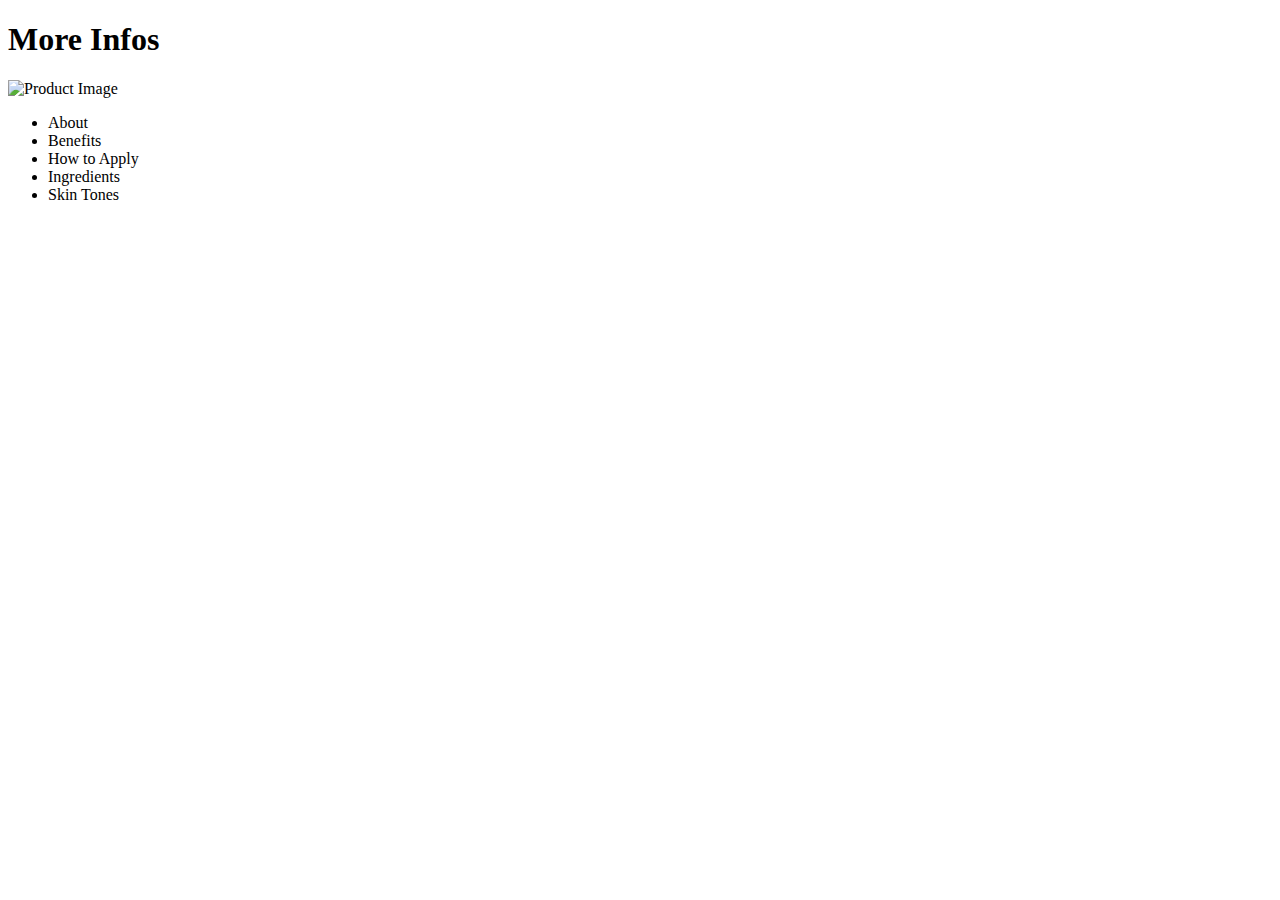
==== pages/aboutus.html @ 041945e0 "Initial commit" ====
<!DOCTYPE html>
<html lang="en">
<head>
    <meta charset="UTF-8">
    <meta name="viewport" content="width=device-width, initial-scale=1.0">
    <title>Product Info</title>
    <link rel="stylesheet" href="style.css">
</head>
<body>
    <header>
        <h1 class="center-text">More Infos</h1>
    </header>
    <main>
        <div class="info-container">
            <div class="left-side">
                <img src="your-product-image.jpg" alt="Product Image">
                <!-- Add more images as needed -->
            </div>
            <div class="right-side">
                <ul>
                    <li>About</li>
                    <li>Benefits</li>
                    <li>How to Apply</li>
                    <li>Ingredients</li>
                    <li>Skin Tones</li>
                </ul>
            </div>
        </div>
    </main>
</body>
</html>
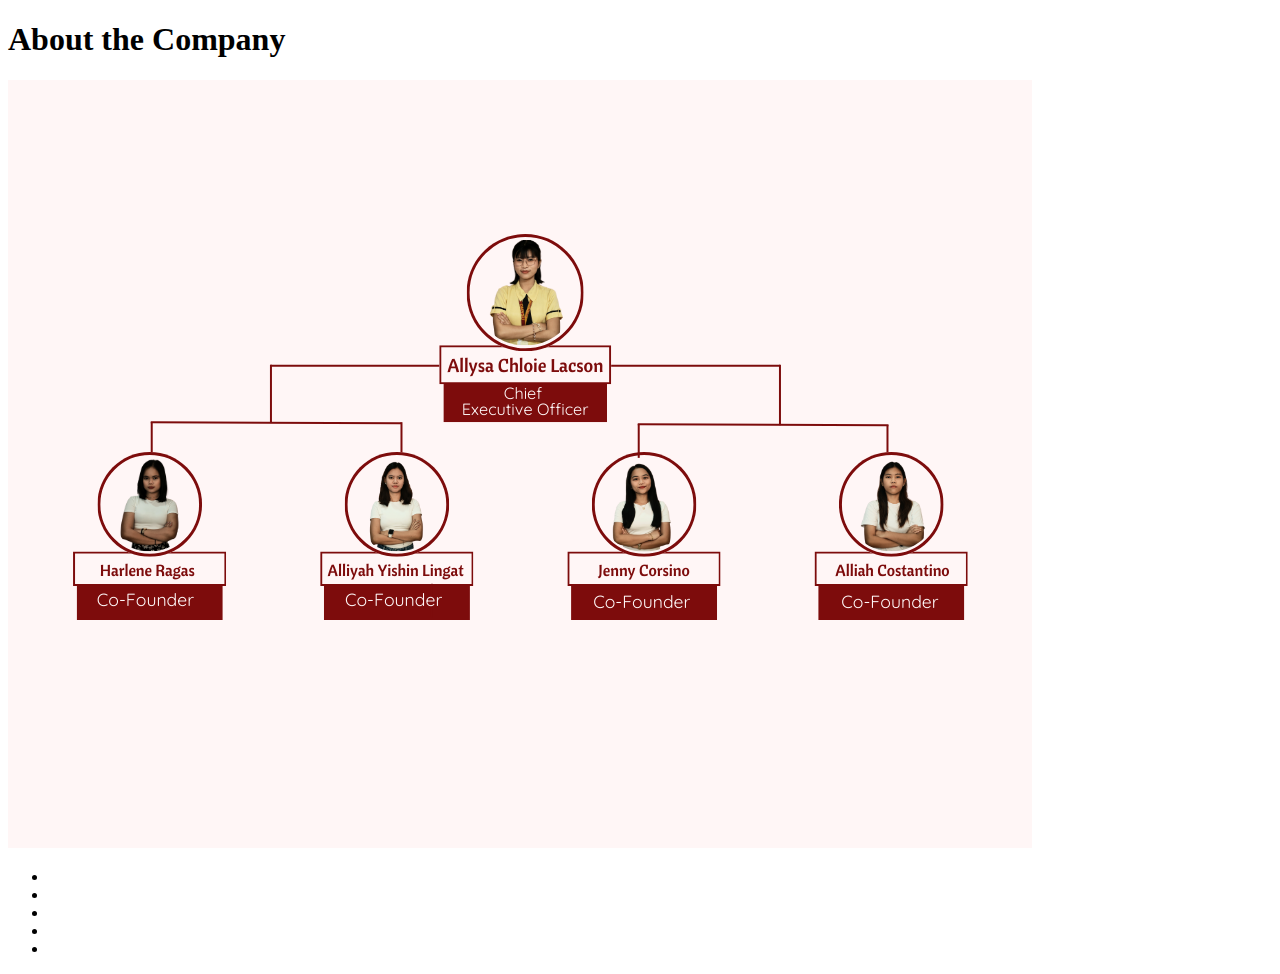
==== commit 15159982: "large file to github" ====
--- a/pages/aboutus.html
+++ b/pages/aboutus.html
@@ -8,21 +8,21 @@
 </head>
 <body>
     <header>
-        <h1 class="center-text">More Infos</h1>
+        <h1 class="center-text">About the Company</h1>
     </header>
     <main>
         <div class="info-container">
             <div class="left-side">
-                <img src="your-product-image.jpg" alt="Product Image">
+                <img src="../assets/images/category-images/Founding.png" alt="Product Image">
                 <!-- Add more images as needed -->
             </div>
             <div class="right-side">
                 <ul>
-                    <li>About</li>
-                    <li>Benefits</li>
-                    <li>How to Apply</li>
-                    <li>Ingredients</li>
-                    <li>Skin Tones</li>
+                    <li></li>
+                    <li></li>
+                    <li></li>
+                    <li></li>
+                    <li></li>
                 </ul>
             </div>
         </div>
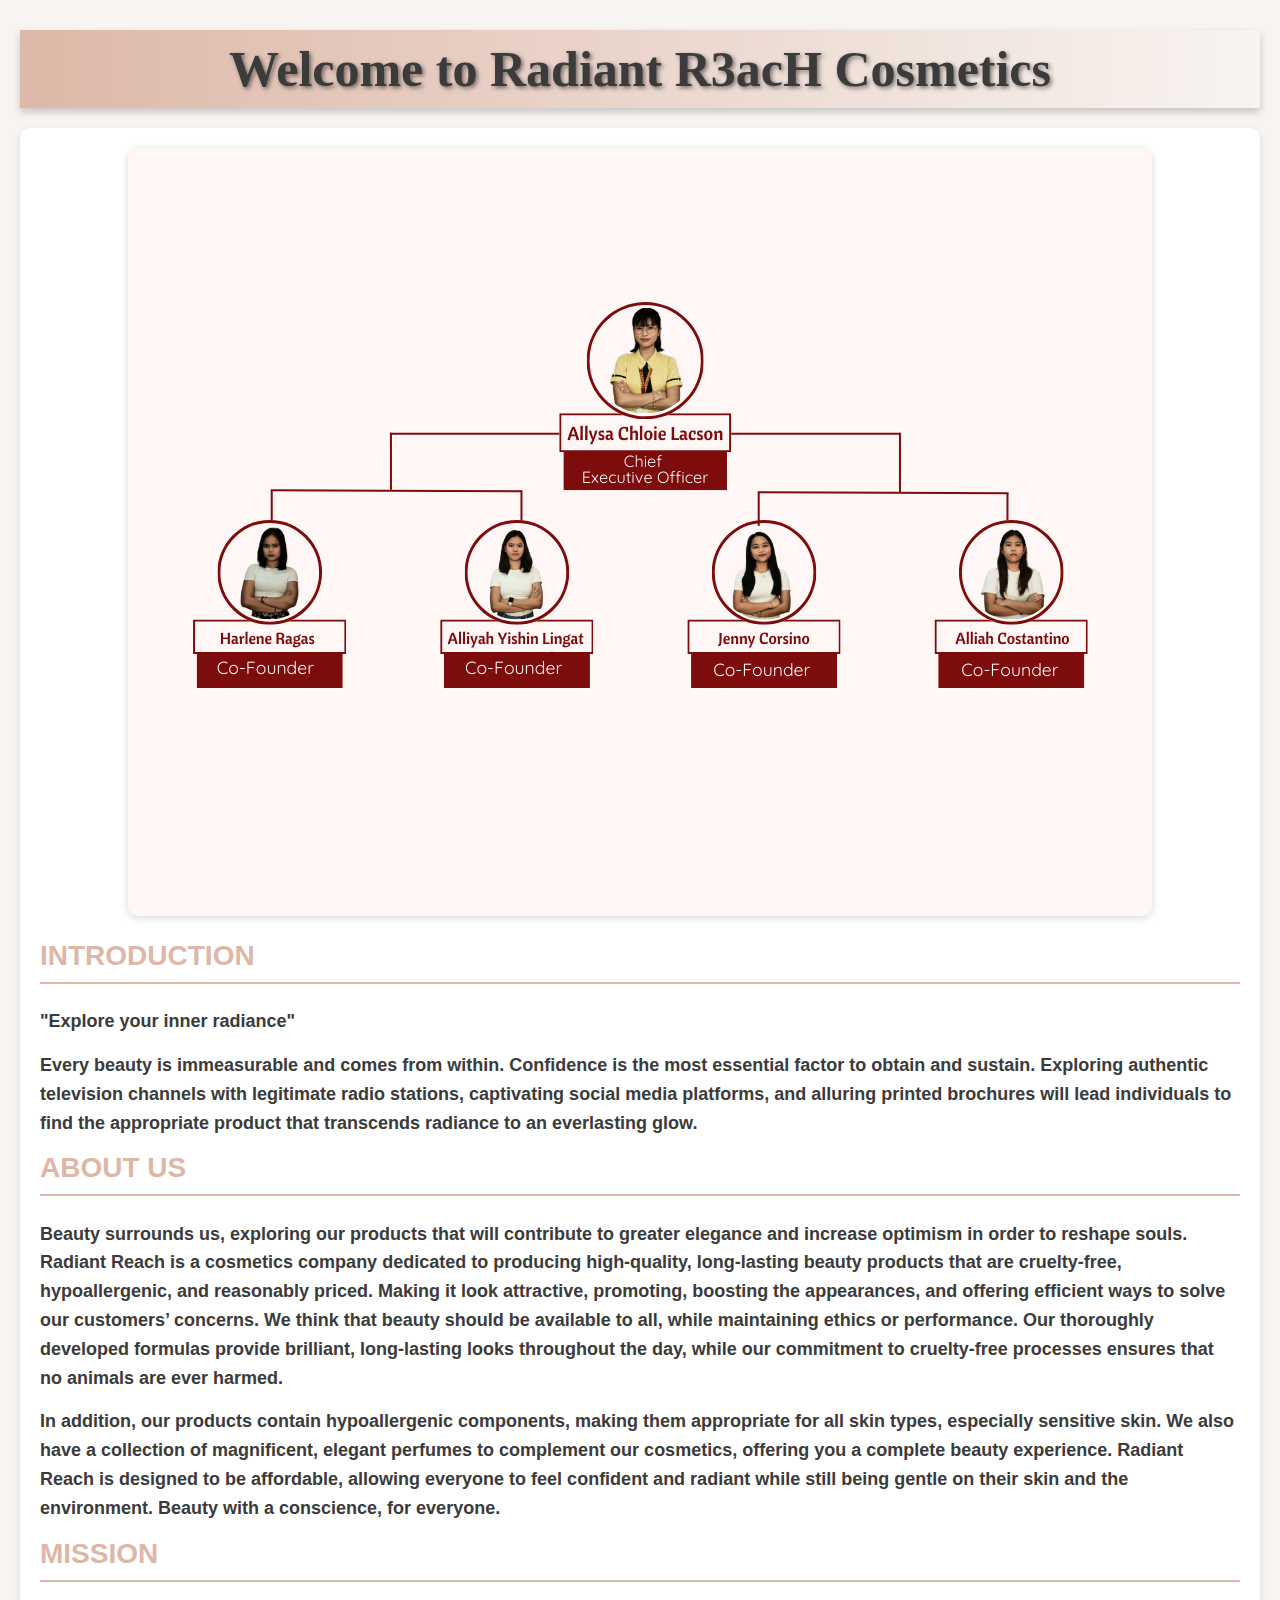
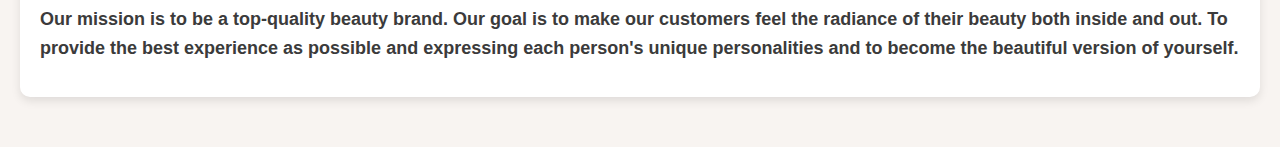
==== commit bdb44760: "additionals" ====
--- a/pages/aboutus.html
+++ b/pages/aboutus.html
@@ -3,29 +3,103 @@
 <head>
     <meta charset="UTF-8">
     <meta name="viewport" content="width=device-width, initial-scale=1.0">
-    <title>Product Info</title>
+    <title>About the Company</title>
     <link rel="stylesheet" href="style.css">
+    <style>
+        body {
+            font-family: 'Arial', sans-serif; /* Set Arial as the default font */
+            margin: 0;
+            padding: 20px;
+            background-color: #F8F4F1; /* Soft cream background */
+            color: #3B3B3B; /* Dark gray text */
+        }
+        header {
+            text-align: center;
+            margin-bottom: 20px;
+        }
+        .banner {
+            background: linear-gradient(to right, #DDB8A8, #F8F4F1); /* Dusty blush to soft cream */
+            text-align: center;
+            padding: 10px 0;
+            margin-top: 10px;
+            box-shadow: 0 4px 8px rgba(0, 0, 0, 0.2);
+            margin-bottom: 20px; /* Add space below the banner */
+        }
+        .banner h1 {
+            font-family: 'allura'; /* Use the specified font */
+            color: #3B3B3B; /* Dark gray */
+            font-size: 50px; /* Large font size */
+            margin: 0; /* Remove default margin */
+            text-shadow: 2px 2px 4px rgba(0, 0, 0, 0.5); /* Text shadow */
+        }
+        .info-container {
+            display: flex;
+            flex-direction: column; /* Change to column layout */
+            align-items: center; /* Center content horizontally */
+            background: white; /* White background for content */
+            border-radius: 10px; /* Rounded corners */
+            box-shadow: 0 4px 10px rgba(0, 0, 0, 0.1); /* Subtle shadow */
+            padding: 20px; /* Padding inside the section */
+            margin-bottom: 30px; /* Space below each section */
+        }
+        .left-side {
+            margin-bottom: 20px; /* Space below the image */
+        }
+        .left-side img {
+            width: 100%; /* Make the image larger, adjust as needed */
+            max-width: 2000px; /* Set a maximum width for larger screens */
+            border-radius: 10px; /* Rounded corners for images */
+            box-shadow: 0 2px 8px rgba(0, 0, 0, 0.15); /* Subtle shadow for images */
+        }
+        .right-side {
+            width: 100%; /* Full width for text */
+        }
+        h2 {
+            font-size: 28px; /* Increased font size for section headings */
+            color: #DDB8A8; /* Soft blush for headings */
+            margin-top: 0; /* Remove top margin */
+            border-bottom: 2px solid #DDB8A8; /* Underline for emphasis */
+            padding-bottom: 10px; /* Padding below the heading */
+            font-weight: bold; /* Make headings bold */
+        }
+        p {
+            line-height: 1.6; /* Increase line height for readability */
+            margin: 15px 0; /* Margin for paragraphs */
+            font-size: 18px; /* Increased font size for paragraphs */
+            font-weight: bold; /* Make paragraph text bold */
+        }
+        ul {
+            margin-left: 20px; /* Indent unordered list */
+            list-style-type: disc; /* Bullet style */
+        }
+        li {
+            margin-bottom: 8px; /* Space between list items */
+            font-weight: bold; /* Make list items bold */
+        }
+    </style>
 </head>
 <body>
-    <header>
-        <h1 class="center-text">About the Company</h1>
-    </header>
+    <div class="banner">
+        <h1>Welcome to Radiant R3acH Cosmetics</h1>
+    </div>
     <main>
         <div class="info-container">
             <div class="left-side">
-                <img src="../assets/images/category-images/Founding.png" alt="Product Image">
-                <!-- Add more images as needed -->
+                <img src="../assets/images/category-images/Founding.png" alt="Founding Image">
             </div>
             <div class="right-side">
-                <ul>
-                    <li></li>
-                    <li></li>
-                    <li></li>
-                    <li></li>
-                    <li></li>
-                </ul>
+                <h2>INTRODUCTION</h2>
+                <p>"Explore your inner radiance"</p>
+                <p>Every beauty is immeasurable and comes from within. Confidence is the most essential factor to obtain and sustain. Exploring authentic television channels with legitimate radio stations, captivating social media platforms, and alluring printed brochures will lead individuals to find the appropriate product that transcends radiance to an everlasting glow.</p>
+
+                <h2>ABOUT US</h2>
+                <p>Beauty surrounds us, exploring our products that will contribute to greater elegance and increase optimism in order to reshape souls. Radiant Reach is a cosmetics company dedicated to producing high-quality, long-lasting beauty products that are cruelty-free, hypoallergenic, and reasonably priced. Making it look attractive, promoting, boosting the appearances, and offering efficient ways to solve our customers’ concerns. We think that beauty should be available to all, while maintaining ethics or performance. Our thoroughly developed formulas provide brilliant, long-lasting looks throughout the day, while our commitment to cruelty-free processes ensures that no animals are ever harmed.</p>
+                <p>In addition, our products contain hypoallergenic components, making them appropriate for all skin types, especially sensitive skin. We also have a collection of magnificent, elegant perfumes to complement our cosmetics, offering you a complete beauty experience. Radiant Reach is designed to be affordable, allowing everyone to feel confident and radiant while still being gentle on their skin and the environment. Beauty with a conscience, for everyone.</p>
+
+                <h2>MISSION</h2>
+                <p>Our mission is to be a top-quality beauty brand. Our goal is to make our customers feel the radiance of their beauty both inside and out. To provide the best experience as possible and expressing each person's unique personalities and to become the beautiful version of yourself.</p>
             </div>
         </div>
     </main>
 </body>
-</html>
+</html>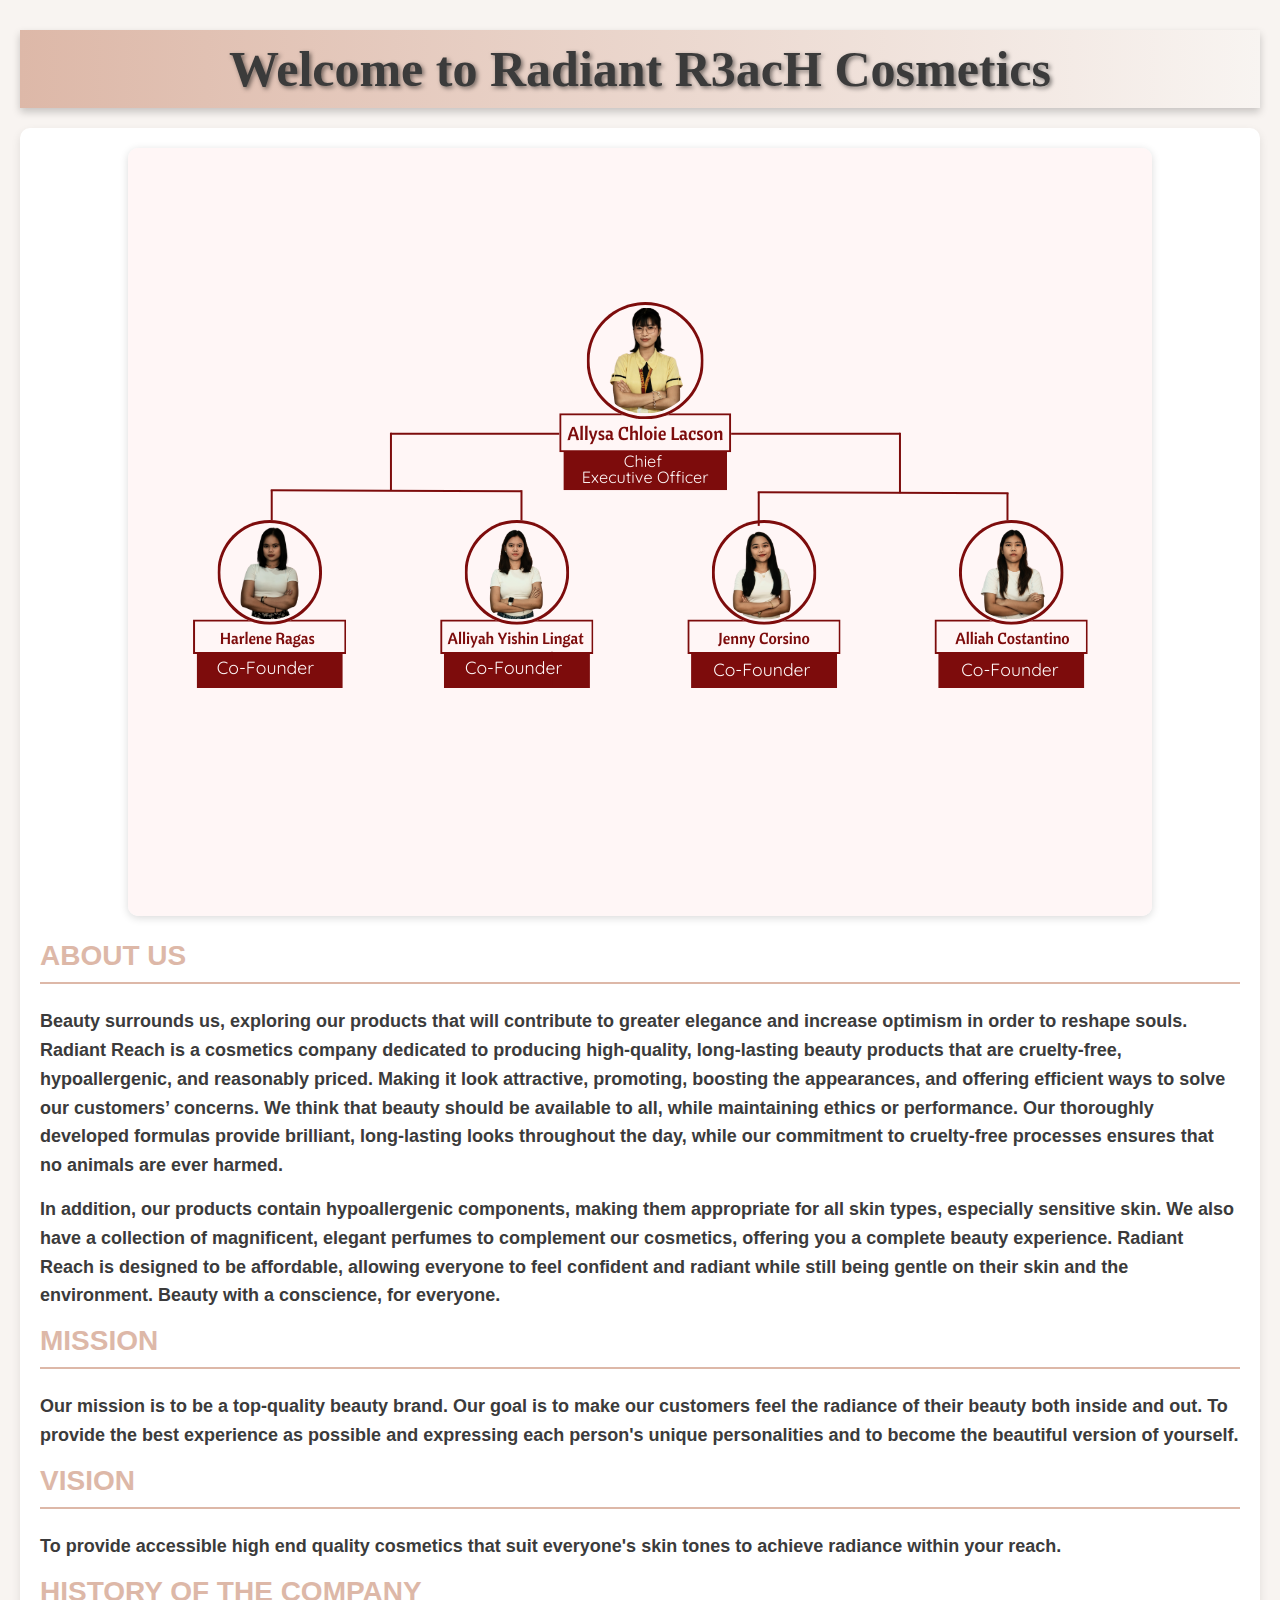
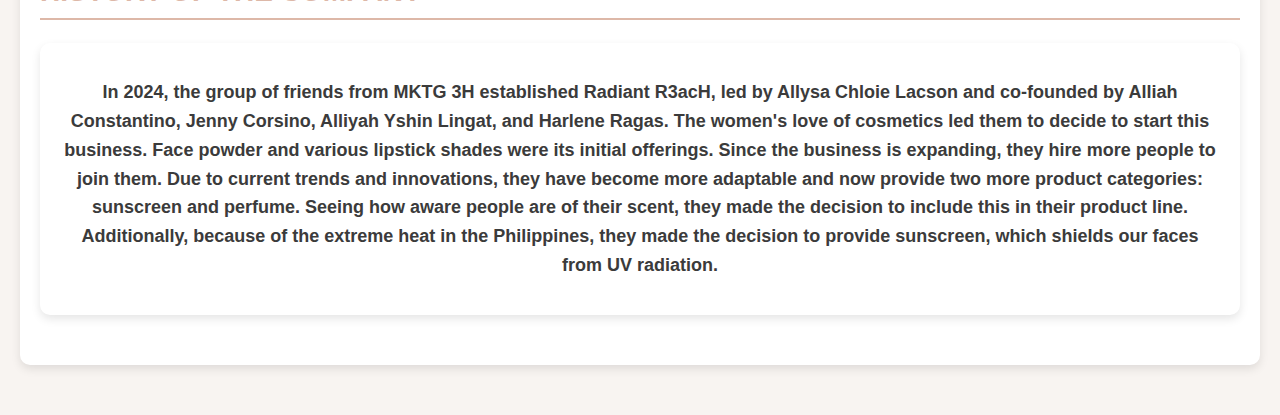
==== commit ccaed81b: "finale" ====
--- a/pages/aboutus.html
+++ b/pages/aboutus.html
@@ -68,13 +68,13 @@
             font-size: 18px; /* Increased font size for paragraphs */
             font-weight: bold; /* Make paragraph text bold */
         }
-        ul {
-            margin-left: 20px; /* Indent unordered list */
-            list-style-type: disc; /* Bullet style */
-        }
-        li {
-            margin-bottom: 8px; /* Space between list items */
-            font-weight: bold; /* Make list items bold */
+        .history-section {
+            background: #FFF; /* White background for the history section */
+            border-radius: 10px; /* Rounded corners */
+            padding: 20px; /* Padding inside the section */
+            box-shadow: 0 4px 10px rgba(0, 0, 0, 0.1); /* Subtle shadow */
+            margin-bottom: 30px; /* Space below the section */
+            text-align: center; /* Center the text */
         }
     </style>
 </head>
@@ -88,16 +88,20 @@
                 <img src="../assets/images/category-images/Founding.png" alt="Founding Image">
             </div>
             <div class="right-side">
-                <h2>INTRODUCTION</h2>
-                <p>"Explore your inner radiance"</p>
-                <p>Every beauty is immeasurable and comes from within. Confidence is the most essential factor to obtain and sustain. Exploring authentic television channels with legitimate radio stations, captivating social media platforms, and alluring printed brochures will lead individuals to find the appropriate product that transcends radiance to an everlasting glow.</p>
-
                 <h2>ABOUT US</h2>
                 <p>Beauty surrounds us, exploring our products that will contribute to greater elegance and increase optimism in order to reshape souls. Radiant Reach is a cosmetics company dedicated to producing high-quality, long-lasting beauty products that are cruelty-free, hypoallergenic, and reasonably priced. Making it look attractive, promoting, boosting the appearances, and offering efficient ways to solve our customers’ concerns. We think that beauty should be available to all, while maintaining ethics or performance. Our thoroughly developed formulas provide brilliant, long-lasting looks throughout the day, while our commitment to cruelty-free processes ensures that no animals are ever harmed.</p>
                 <p>In addition, our products contain hypoallergenic components, making them appropriate for all skin types, especially sensitive skin. We also have a collection of magnificent, elegant perfumes to complement our cosmetics, offering you a complete beauty experience. Radiant Reach is designed to be affordable, allowing everyone to feel confident and radiant while still being gentle on their skin and the environment. Beauty with a conscience, for everyone.</p>
 
                 <h2>MISSION</h2>
                 <p>Our mission is to be a top-quality beauty brand. Our goal is to make our customers feel the radiance of their beauty both inside and out. To provide the best experience as possible and expressing each person's unique personalities and to become the beautiful version of yourself.</p>
+
+                <h2>VISION</h2>
+                <p>To provide accessible high end quality cosmetics that suit everyone's skin tones to achieve radiance within your reach.</p>
+
+                <h2>HISTORY OF THE COMPANY</h2>
+                <div class="history-section">
+                    <p>In 2024, the group of friends from MKTG 3H established Radiant R3acH, led by Allysa Chloie Lacson and co-founded by Alliah Constantino, Jenny Corsino, Alliyah Yshin Lingat, and Harlene Ragas. The women's love of cosmetics led them to decide to start this business. Face powder and various lipstick shades were its initial offerings. Since the business is expanding, they hire more people to join them. Due to current trends and innovations, they have become more adaptable and now provide two more product categories: sunscreen and perfume. Seeing how aware people are of their scent, they made the decision to include this in their product line. Additionally, because of the extreme heat in the Philippines, they made the decision to provide sunscreen, which shields our faces from UV radiation.</p>
+                </div>
             </div>
         </div>
     </main>
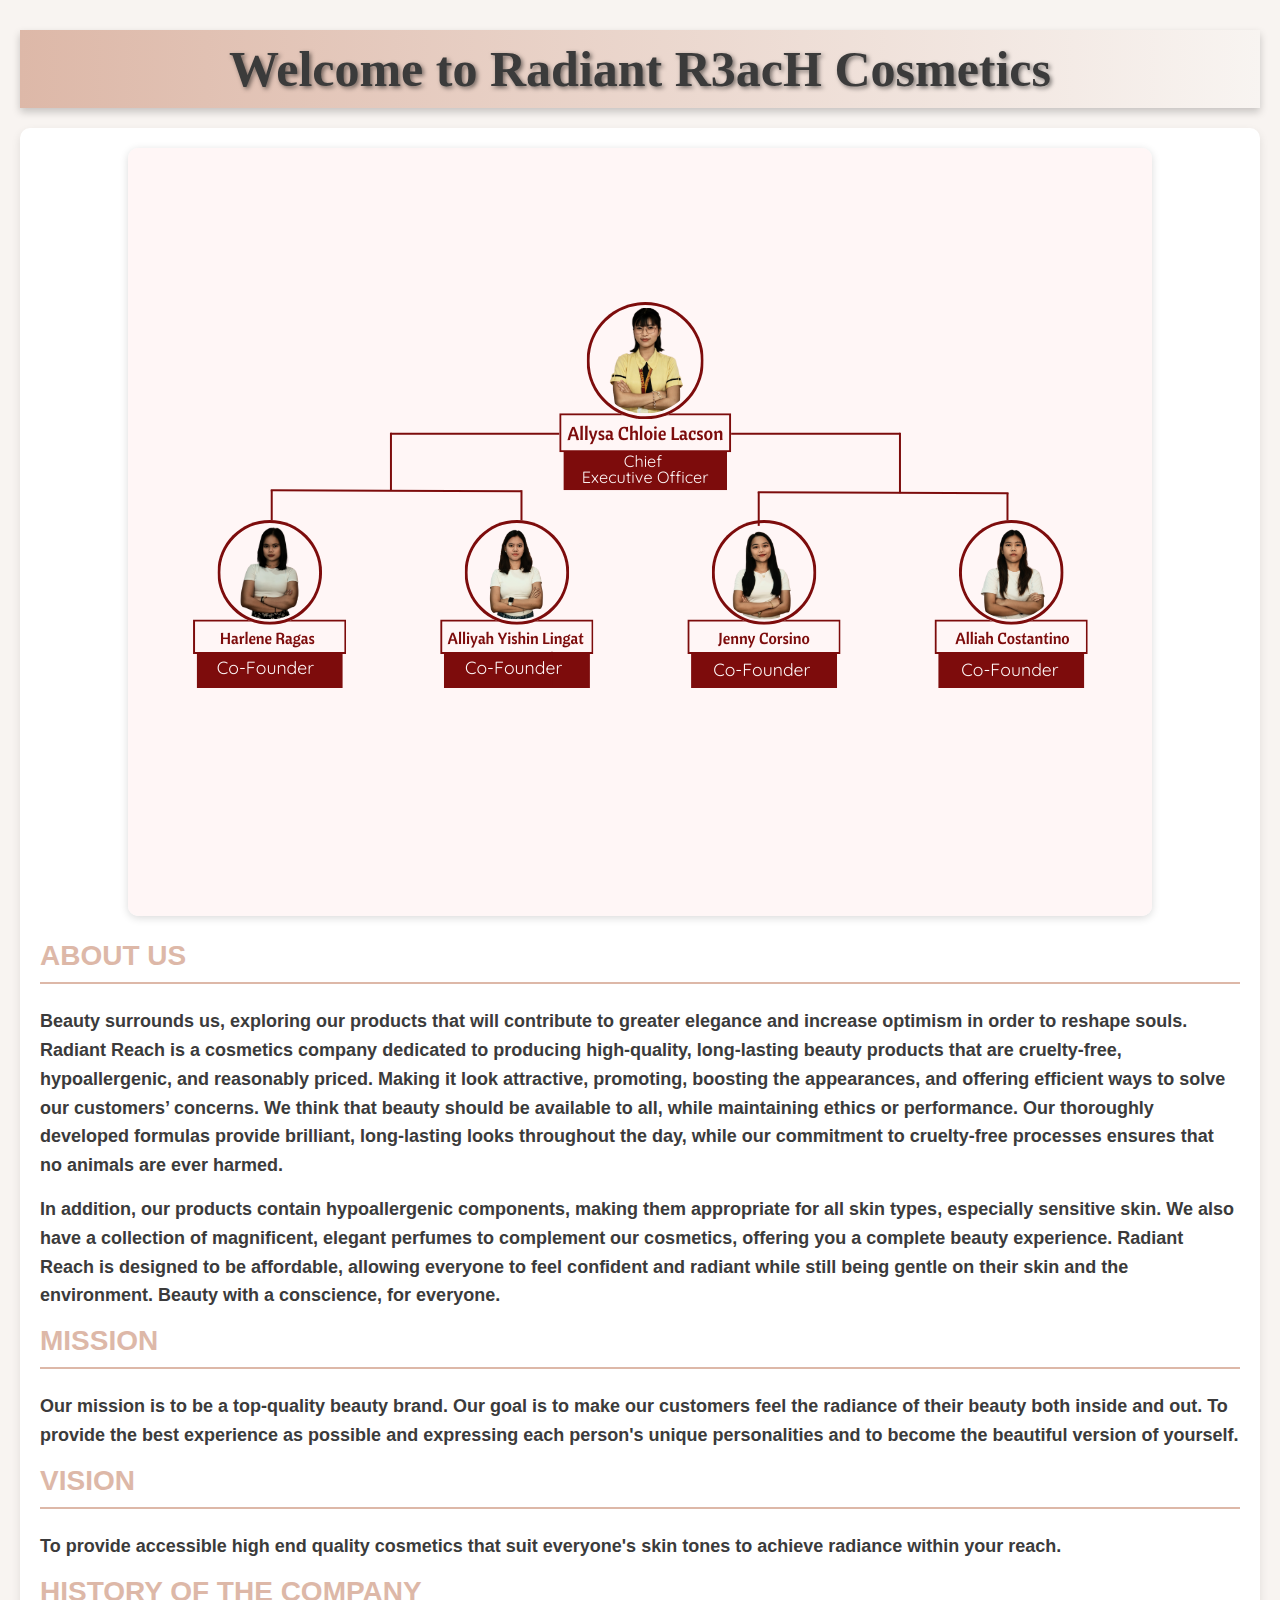
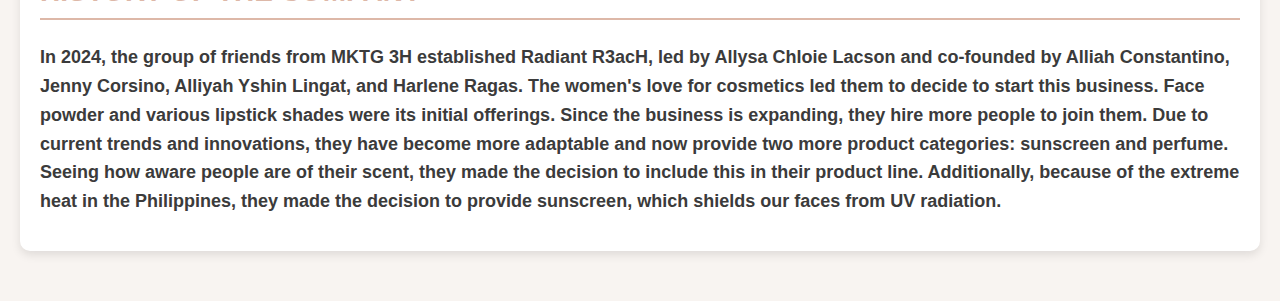
==== commit 39fe786b: "Dec 2 Updates" ====
--- a/pages/aboutus.html
+++ b/pages/aboutus.html
@@ -99,9 +99,7 @@
                 <p>To provide accessible high end quality cosmetics that suit everyone's skin tones to achieve radiance within your reach.</p>
 
                 <h2>HISTORY OF THE COMPANY</h2>
-                <div class="history-section">
-                    <p>In 2024, the group of friends from MKTG 3H established Radiant R3acH, led by Allysa Chloie Lacson and co-founded by Alliah Constantino, Jenny Corsino, Alliyah Yshin Lingat, and Harlene Ragas. The women's love of cosmetics led them to decide to start this business. Face powder and various lipstick shades were its initial offerings. Since the business is expanding, they hire more people to join them. Due to current trends and innovations, they have become more adaptable and now provide two more product categories: sunscreen and perfume. Seeing how aware people are of their scent, they made the decision to include this in their product line. Additionally, because of the extreme heat in the Philippines, they made the decision to provide sunscreen, which shields our faces from UV radiation.</p>
-                </div>
+                    <p>In 2024, the group of friends from MKTG 3H established Radiant R3acH, led by Allysa Chloie Lacson and co-founded by Alliah Constantino, Jenny Corsino, Alliyah Yshin Lingat, and Harlene Ragas. The women's love for cosmetics led them to decide to start this business. Face powder and various lipstick shades were its initial offerings. Since the business is expanding, they hire more people to join them. Due to current trends and innovations, they have become more adaptable and now provide two more product categories: sunscreen and perfume. Seeing how aware people are of their scent, they made the decision to include this in their product line. Additionally, because of the extreme heat in the Philippines, they made the decision to provide sunscreen, which shields our faces from UV radiation.</p>
             </div>
         </div>
     </main>
